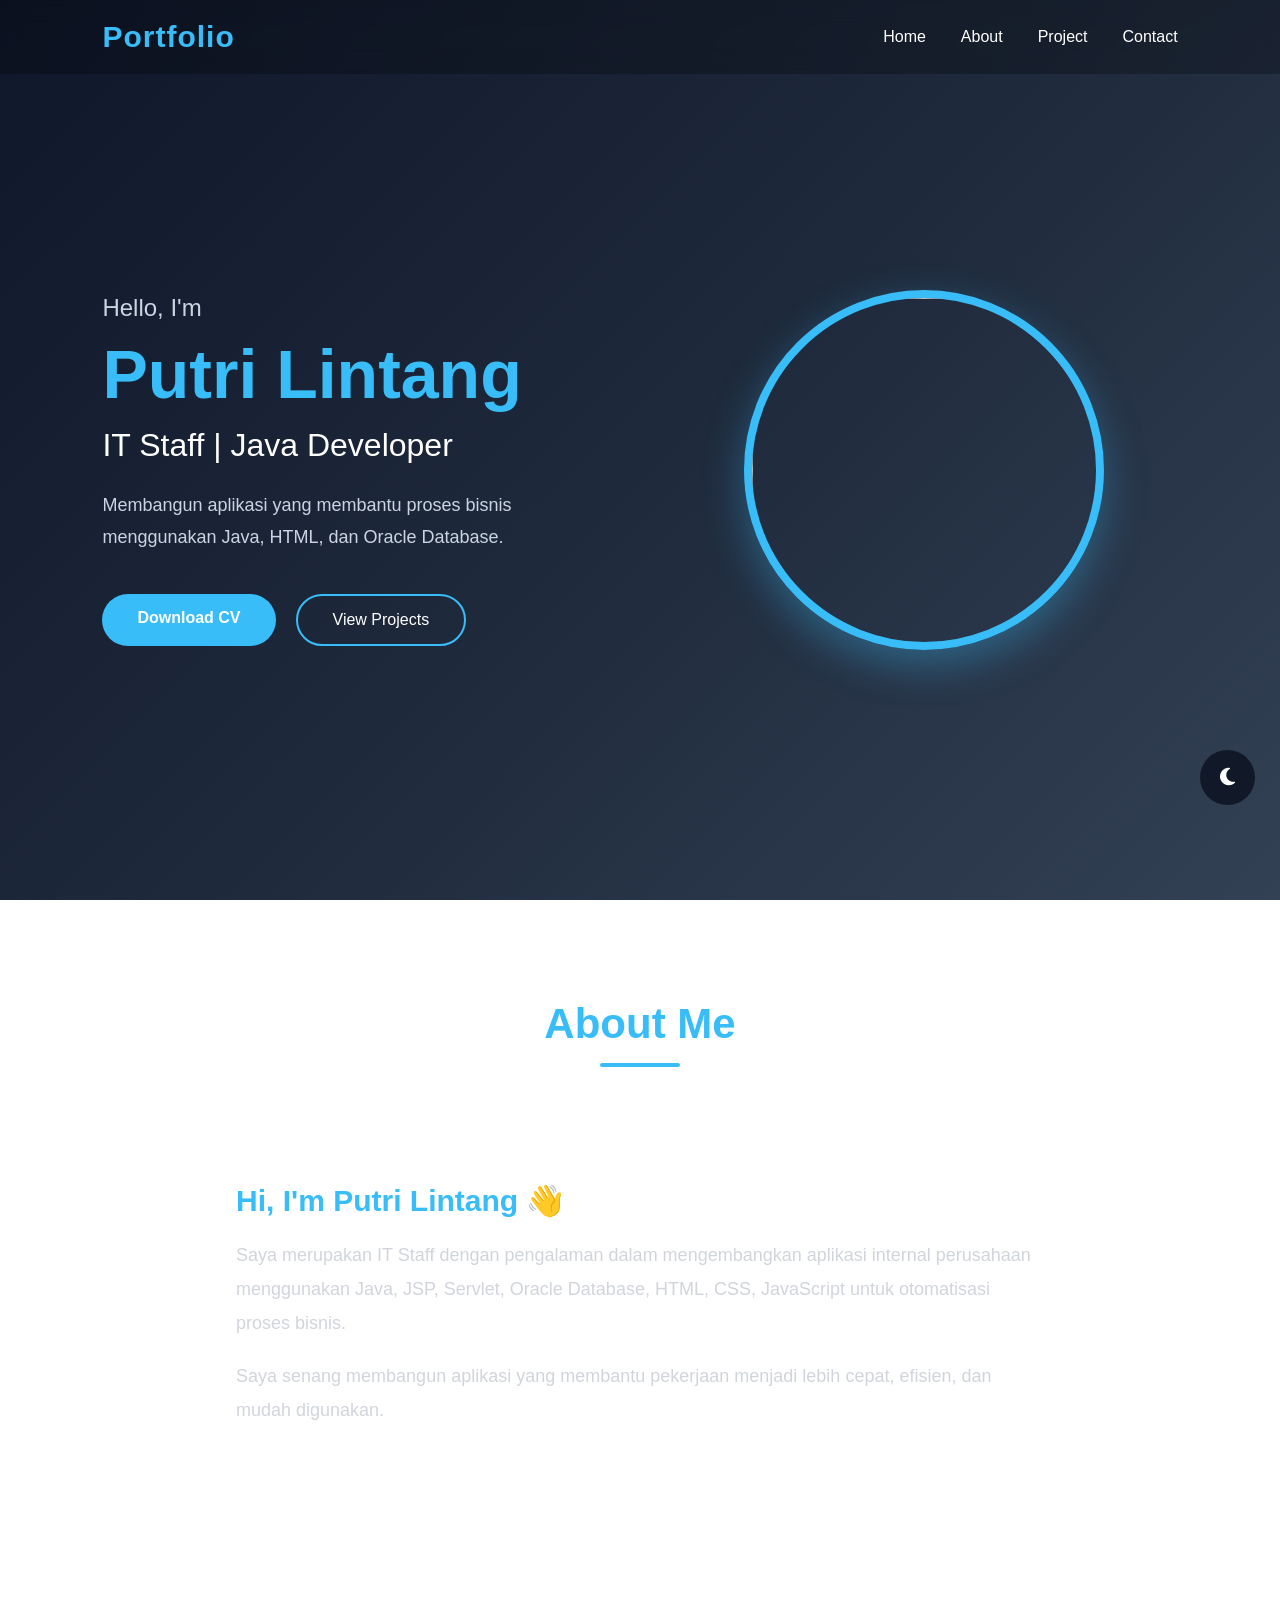
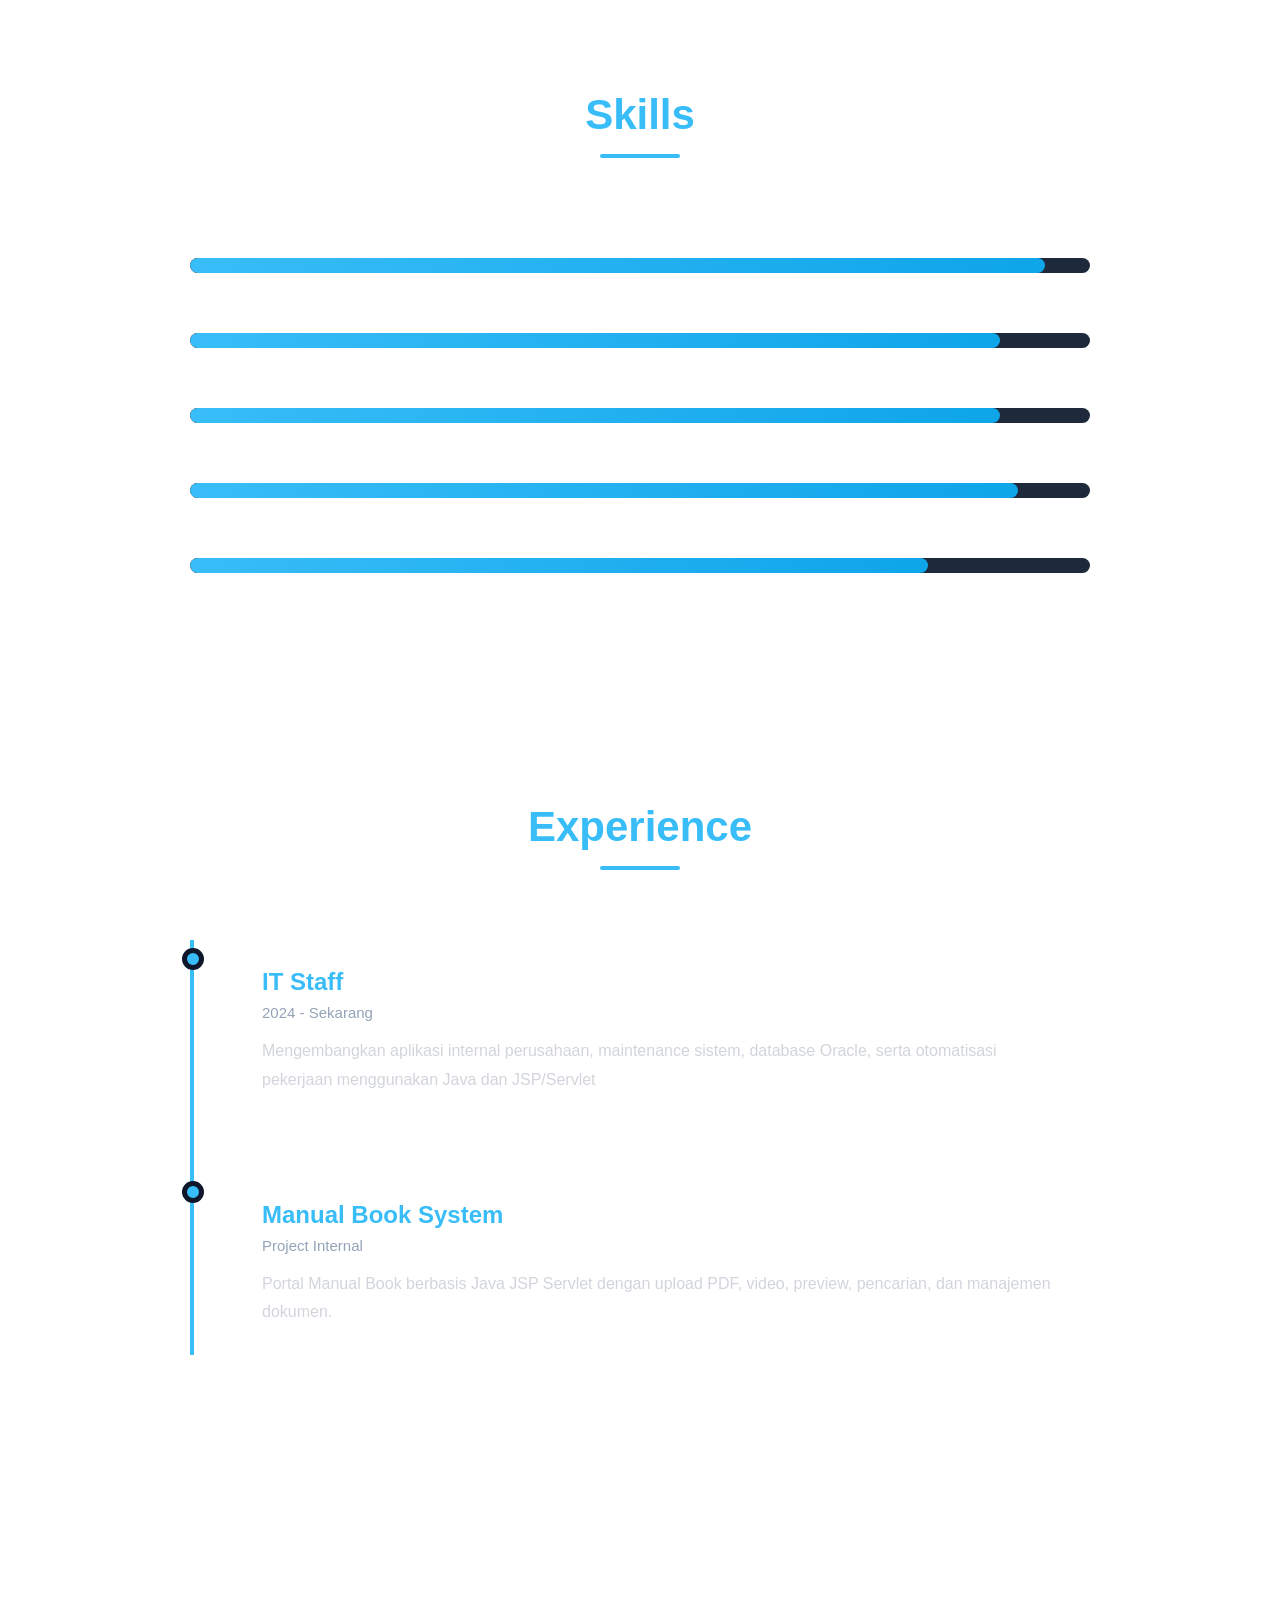
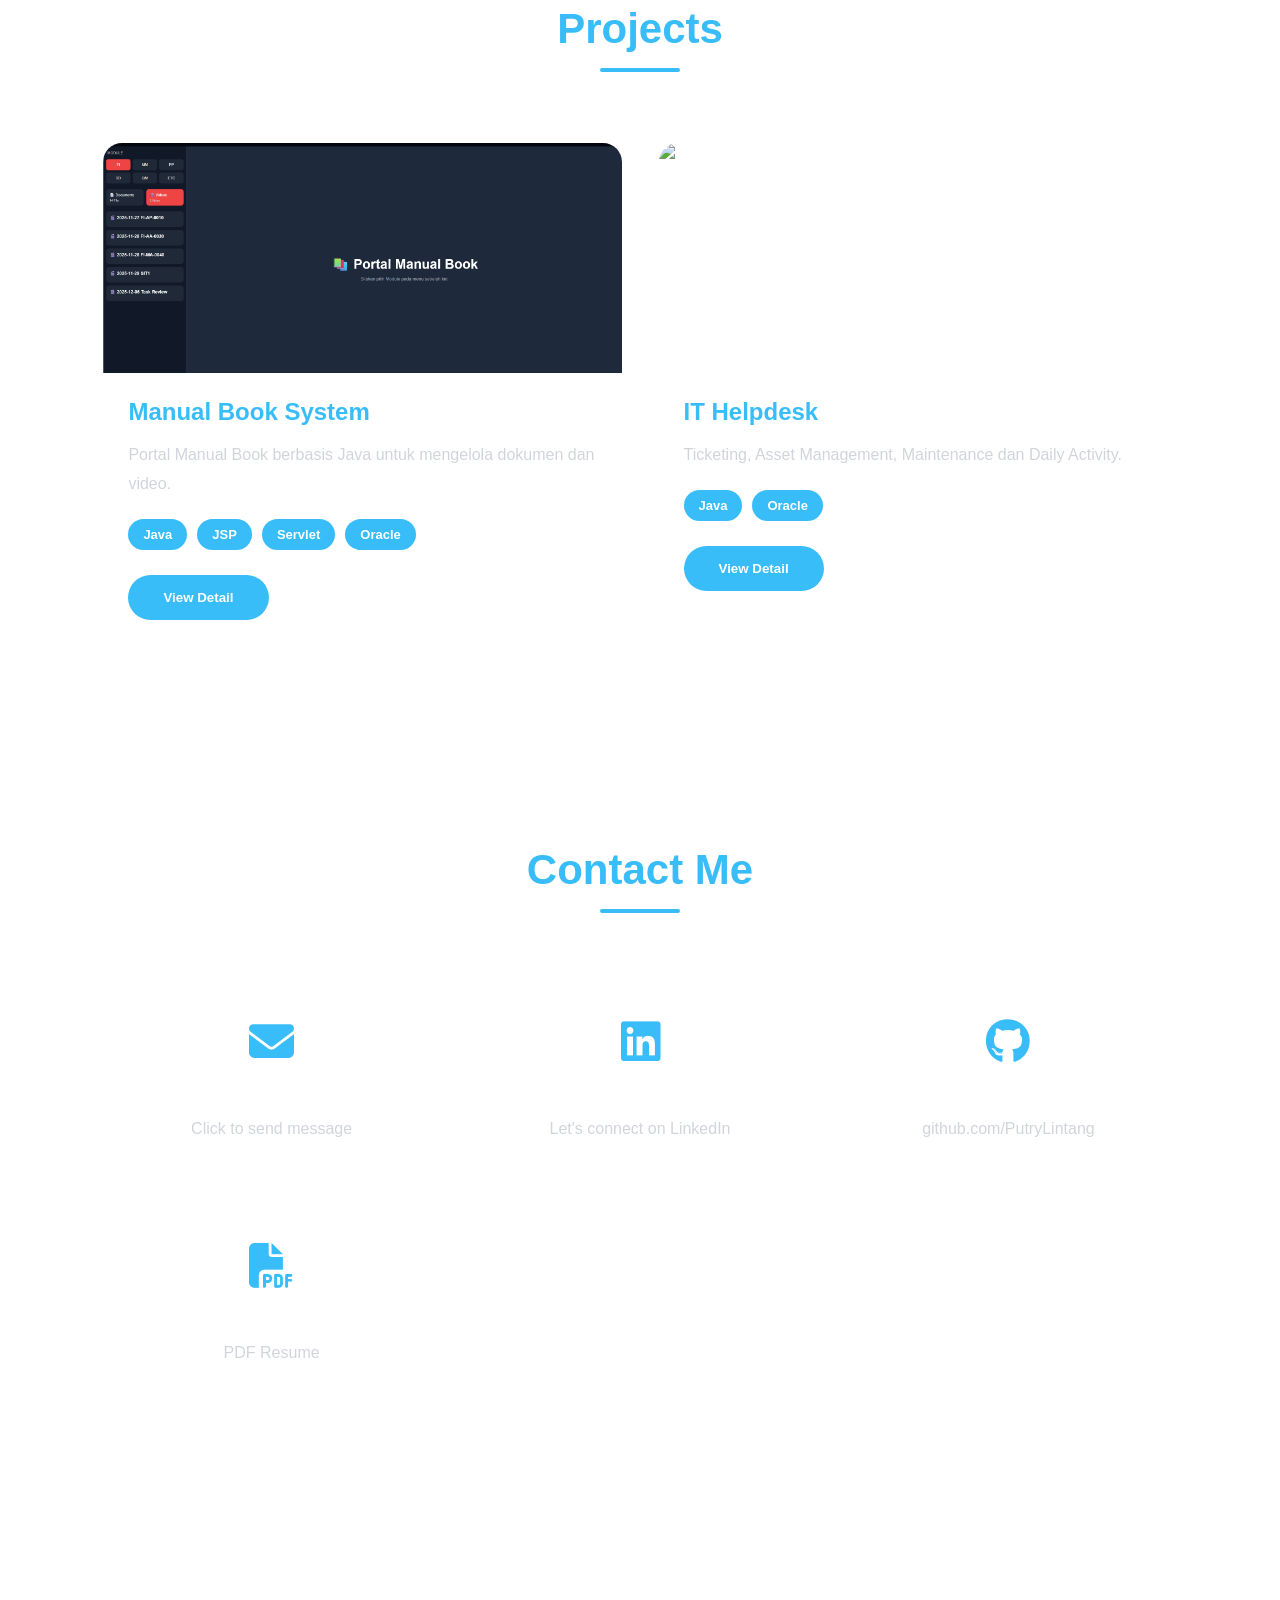
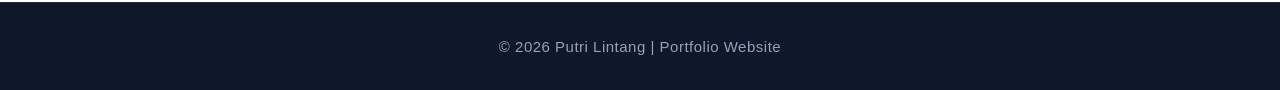
==== index.html @ 08d21b66 "First portfolio upload" ====
<!DOCTYPE html>
<html lang="id">
<head>

<meta charset="UTF-8">
<meta name="viewport" content="width=device-width, initial-scale=1.0">

<title>Putri Lintang | Portfolio</title>

<link rel="stylesheet" href="asset/style.css">

<link
href="https://cdnjs.cloudflare.com/ajax/libs/font-awesome/6.7.2/css/all.min.css"
rel="stylesheet">

</head>

<body>

<!-- NAVBAR -->

<nav>

<div class="logo">

Portfolio

</div>

<ul>

<li><a href="#">Home</a></li>

<li><a href="#about">About</a></li>

<li><a href="#project">Project</a></li>

<li><a href="#contact">Contact</a></li>

</ul>

</nav>

<!-- HERO -->

<section class="hero">

<div class="hero-left">

<h3>Hello, I'm</h3>

<h1>Putri Lintang</h1>

<h2>IT Staff | Java Developer</h2>

<p>

Membangun aplikasi yang membantu proses bisnis
menggunakan Java, HTML, dan Oracle Database.

</p>

<div class="button-group">

<a href="cv/CV_Putri_Lintang.pdf"
class="btn"
download>

Download CV

</a>

<a href="#project"
class="btn-outline">

View Projects

</a>

</div>

</div>

<div class="hero-right">

<img src="images/profile.jpg">

</div>

</section>
<!-- ================= ABOUT ================= -->

<section id="about" class="about">

    <h2 class="section-title">About Me</h2>

    <div class="about-container reveal">

        <div class="about-text">

            <h3>Hi, I'm Putri Lintang 👋</h3>

            <p>
                Saya merupakan IT Staff dengan pengalaman dalam mengembangkan
                aplikasi internal perusahaan menggunakan Java, JSP, Servlet,
                Oracle Database, HTML, CSS, JavaScript untuk
                otomatisasi proses bisnis.
            </p>

            <p>
                Saya senang membangun aplikasi yang membantu pekerjaan menjadi
                lebih cepat, efisien, dan mudah digunakan.
            </p>

        </div>

    </div>

</section>

<!-- ================= SKILLS ================= -->

<section class="skills">

    <h2 class="section-title">Skills</h2>

    <div class="skill-box reveal">

        <div class="skill">

            <span>Java</span>

            <div class="bar">
                <div class="progress java"></div>
            </div>

        </div>

        <div class="skill">

            <span>Oracle Database</span>

            <div class="bar">
                <div class="progress oracle"></div>
            </div>

        </div>

        <div class="skill">

            <span>JSP / Servlet</span>

            <div class="bar">
                <div class="progress jsp"></div>
            </div>

        </div>

        <div class="skill">

            <span>HTML / CSS</span>

            <div class="bar">
                <div class="progress html"></div>
            </div>

        </div>

        <div class="skill">

            <span>JavaScript</span>

            <div class="bar">
                <div class="progress js"></div>
            </div>

        </div>
    </div>

</section>

<!-- ================= EXPERIENCE ================= -->

<section class="experience">

    <h2 class="section-title">Experience</h2>

    <div class="timeline reveal">

        <div class="timeline-item">

            <div class="circle"></div>

            <div class="content">

                <h3>IT Staff</h3>

                <small>2024 - Sekarang</small>

                <p>
                    Mengembangkan aplikasi internal perusahaan,
                    maintenance sistem, database Oracle,
                    serta otomatisasi pekerjaan menggunakan Java dan JSP/Servlet
                </p>

            </div>

        </div>

        <div class="timeline-item">

            <div class="circle"></div>

            <div class="content">

                <h3>Manual Book System</h3>

                <small>Project Internal</small>

                <p>
                    Portal Manual Book berbasis Java JSP Servlet
                    dengan upload PDF, video, preview,
                    pencarian, dan manajemen dokumen.
                </p>

            </div>

        </div>

    </div>

</section>
<!-- ================= PROJECT ================= -->

<section id="project" class="projects">

    <h2 class="section-title">Projects</h2>

    <div class="project-grid">

        <!-- Project 1 -->

        <div class="project-card reveal">

            <img src="project/Portal Manual Book.png" alt="Manual Book">

            <div class="project-content">

                <h3>Manual Book System</h3>

                <p>
                    Portal Manual Book berbasis Java
                    untuk mengelola dokumen dan video.
                </p>

                <div class="tech">

                    <span>Java</span>
                    <span>JSP</span>
                    <span>Servlet</span>
                    <span>Oracle</span>

                </div>

                <button class="btn"
                        onclick="openModal('manual')">

                    View Detail

                </button>

            </div>

        </div>


        <!-- Project 3 -->

        <div class="project-card reveal">

            <img src="images/helpdesk.png" alt="Helpdesk">

            <div class="project-content">

                <h3>IT Helpdesk</h3>

                <p>

                    Ticketing, Asset Management,
                    Maintenance dan Daily Activity.

                </p>

                <div class="tech">

                    <span>Java</span>
                    <span>Oracle</span>

                </div>

                <button class="btn"
                        onclick="openModal('helpdesk')">

                    View Detail

                </button>

            </div>

        </div>

    </div>

</section>
<div id="projectModal" class="modal">

    <div class="modal-content project-modal">

        <span class="close" onclick="closeModal()">&times;</span>

        <h2 id="modalTitle"></h2>

        <img id="modalImage" class="project-image">

    </div>

</div>

<!-- ================= CONTACT ================= -->

<section id="contact" class="contact">

    <h2 class="section-title">Contact Me</h2>

    <div class="contact-container reveal">

        <!-- EMAIL -->

        <div class="contact-card"
             onclick="openContactModal()">

            <i class="fas fa-envelope"></i>

            <h3>Email</h3>

            <p>Click to send message</p>

        </div>

        <!-- HIRE ME -->

        <a href="https://www.linkedin.com/in/Putri Dewi Framita Lintang/"
        target="_blank"
        class="contact-card">

            <i class="fab fa-linkedin"></i>

            <h3>Hire Me</h3>

            <p>Let's connect on LinkedIn</p>

        </a>

        <!-- GITHUB -->

        <a href="https://github.com/PutryLintang"
           target="_blank"
           class="contact-card">

            <i class="fab fa-github"></i>

            <h3>GitHub</h3>

            <p>github.com/PutryLintang</p>

        </a>

        <!-- DOWNLOAD CV -->

        <a href="cv/CV_Putri_Lintang.pdf"
           download
           class="contact-card">

            <i class="fas fa-file-pdf"></i>

            <h3>Download CV</h3>

            <p>PDF Resume</p>

        </a>

    </div>

</section>

<!-- CONTACT MODAL -->

<div id="contactModal" class="modal">

    <div class="modal-content">

        <span class="close" onclick="closeContactModal()">&times;</span>

        <h2>Let's Work Together 🚀</h2>

        <p class="contact-info">
            Have a job opportunity, freelance project, or collaboration in mind?
            I'd be happy to hear from you. Fill out the form below, and I'll get back to you as soon as possible.
        </p>

        <form action="https://formsubmit.co/putrilintang5801@gmail.com"
              method="POST">

            <!-- FormSubmit -->

            <input type="hidden"
                   name="_captcha"
                   value="false">

            <input type="hidden"
                   name="_subject"
                   value="New Portfolio Contact">

            <input type="hidden"
                   name="_template"
                   value="table">

            <!--<input type="hidden"
                   name="_next"
                   value="thankyou.html"> -->

            <!-- Contact -->

            <input
                type="text"
                name="name"
                placeholder="Full Name"
                required>

            <input
                type="text"
                name="company"
                placeholder="Company Name">

            <input
                type="text"
                name="position"
                placeholder="Job Title">

            <input
                type="email"
                name="email"
                placeholder="Business Email"
                required>

            <input
                type="tel"
                name="phone"
                placeholder="Phone Number">

            <input
                type="text"
                name="subject"
                placeholder="Subject"
                required>

            <textarea
                name="message"
                rows="6"
                placeholder="Tell me about your project or opportunity..."
                required></textarea>

            <button
                type="submit"
                class="btn">
                <i class="fas fa-paper-plane"></i>
                Send Message

            </button>

        </form>

    </div>

</div>

<footer>

    <p>
        © 2026 Putri Lintang | Portfolio Website
    </p>

</footer>

<button id="topBtn">

<i class="fas fa-arrow-up"></i>

</button>

<button id="darkBtn">

<i class="fas fa-moon"></i>

</button>

<script src="js/script.js"></script>

</body>

</html>
---- asset/style.css ----
/* ======================================================
   RESET
====================================================== */

*{
    margin:0;
    padding:0;
    box-sizing:border-box;
    font-family:"Segoe UI",Arial,Helvetica,sans-serif;
}

html{
    scroll-behavior:smooth;
}

body{

    background:linear-gradient(135deg,#0f172a,#1e293b,#334155);
    background-attachment:fixed;
    color:#ffffff;

    min-height:100vh;

    overflow-x:hidden;

    opacity:0;
    transition:opacity .8s ease;

}


/* ======================================================
   SCROLLBAR
====================================================== */

::-webkit-scrollbar{

    width:10px;

}

::-webkit-scrollbar-track{

    background:#0f172a;

}

::-webkit-scrollbar-thumb{

    background:#38bdf8;
    border-radius:20px;

}

::-webkit-scrollbar-thumb:hover{

    background:#0ea5e9;

}


/* ======================================================
   NAVBAR
====================================================== */

nav{

    position:fixed;

    top:0;
    left:0;

    width:100%;

    padding:20px 8%;

    display:flex;

    justify-content:space-between;

    align-items:center;

    background:rgba(15,23,42,.45);

    backdrop-filter:blur(12px);

    transition:.4s;

    z-index:999;

}

.logo{

    font-size:30px;

    font-weight:bold;

    color:#38bdf8;

    letter-spacing:1px;

}

nav ul{

    display:flex;

    list-style:none;

    gap:35px;

}

nav ul li a{

    color:#ffffff;

    text-decoration:none;

    font-size:16px;

    font-weight:500;

    transition:.3s;

    position:relative;

}

nav ul li a::after{

    content:"";

    position:absolute;

    left:0;

    bottom:-6px;

    width:0;

    height:2px;

    background:#38bdf8;

    transition:.3s;

}

nav ul li a:hover{

    color:#38bdf8;

}

nav ul li a:hover::after{

    width:100%;

}


/* ======================================================
   HERO
====================================================== */

.hero{

    min-height:100vh;

    display:flex;

    align-items:center;

    justify-content:space-between;

    gap:60px;

    padding:120px 8% 80px;

}

.hero-left{

    flex:1;

}

.hero-left h3{

    font-size:24px;

    font-weight:400;

    margin-bottom:15px;

    color:#cbd5e1;

}

.hero-left h1{

    font-size:68px;

    color:#38bdf8;

    margin-bottom:15px;

    line-height:1.1;

}

.hero-left h2{

    font-size:32px;

    font-weight:300;

    margin-bottom:25px;

    color:#ffffff;

}

.hero-left p{

    font-size:18px;

    line-height:1.8;

    color:#cbd5e1;

    margin-bottom:40px;

    max-width:650px;

}


/* ======================================================
   BUTTON
====================================================== */

.button-group{

    display:flex;

    gap:20px;

    flex-wrap:wrap;

}

.btn{

    display:inline-block;

    padding:15px 35px;

    background:#38bdf8;

    color:white;

    text-decoration:none;

    border:none;

    border-radius:50px;

    cursor:pointer;

    font-weight:600;

    transition:.35s;

}

.btn:hover{

    transform:translateY(-5px);

    box-shadow:0 12px 30px rgba(56,189,248,.45);

}

.btn-outline{

    display:inline-block;

    padding:15px 35px;

    border:2px solid #38bdf8;

    color:white;

    text-decoration:none;

    border-radius:50px;

    transition:.35s;

}

.btn-outline:hover{

    background:#38bdf8;

    transform:translateY(-5px);

}


/* ======================================================
   PROFILE PHOTO
====================================================== */

.hero-right{

    flex:1;

    display:flex;

    justify-content:center;

    align-items:center;

}

.hero-right img{

    width:360px;

    height:360px;

    object-fit:cover;

    border-radius:50%;

    border:8px solid #38bdf8;

    box-shadow:0 15px 40px rgba(56,189,248,.35);

    animation:float 4s ease-in-out infinite;

}


/* ======================================================
   FLOAT ANIMATION
====================================================== */

@keyframes float{

    0%{

        transform:translateY(0);

    }

    50%{

        transform:translateY(-12px);

    }

    100%{

        transform:translateY(0);

    }

}


/* ======================================================
   RESPONSIVE
====================================================== */

@media(max-width:900px){

    nav{

        padding:18px 20px;

    }

    nav ul{

        display:none;

    }

    .hero{

        flex-direction:column-reverse;

        text-align:center;

        justify-content:center;

        gap:40px;

        padding:120px 20px 60px;

    }

    .hero-left{

        width:100%;

    }

    .hero-left h1{

        font-size:46px;

    }

    .hero-left h2{

        font-size:24px;

    }

    .hero-left p{

        margin:auto;

        margin-bottom:35px;

    }

    .button-group{

        justify-content:center;

    }

    .hero-right img{

        width:240px;

        height:240px;

    }

}
/* ======================================================
   SECTION
====================================================== */

section{

    padding:100px 8%;

}

.section-title{

    text-align:center;

    font-size:42px;

    color:#38bdf8;

    margin-bottom:70px;

    position:relative;

    font-weight:bold;

}

.section-title::after{

    content:"";

    width:80px;

    height:4px;

    background:#38bdf8;

    display:block;

    margin:15px auto 0;

    border-radius:10px;

}


/* ======================================================
   ABOUT
====================================================== */

.about-container{

    display:flex;

    justify-content:center;

    align-items:center;

}

.about-text{

    max-width:900px;

    background:rgba(255,255,255,.05);

    backdrop-filter:blur(12px);

    border:1px solid rgba(255,255,255,.08);

    border-radius:20px;

    padding:45px;

    transition:.4s;

}

.about-text:hover{

    transform:translateY(-8px);

    box-shadow:0 15px 35px rgba(0,0,0,.35);

}

.about-text h3{

    font-size:30px;

    margin-bottom:20px;

    color:#38bdf8;

}

.about-text p{

    font-size:18px;

    line-height:1.9;

    color:#d1d5db;

    margin-bottom:18px;

}


/* ======================================================
   SKILLS
====================================================== */

.skill-box{

    max-width:900px;

    margin:auto;

}

.skill{

    margin-bottom:30px;

}

.skill span{

    display:flex;

    justify-content:space-between;

    font-weight:bold;

    margin-bottom:10px;

    font-size:17px;

}

.bar{

    width:100%;

    height:15px;

    background:#1e293b;

    border-radius:30px;

    overflow:hidden;

}

.progress{

    height:100%;

    border-radius:30px;

    background:linear-gradient(90deg,#38bdf8,#0ea5e9);

    transition:width 2s ease;

}

/* Skill Percentage */

.java{

    width:95%;

}

.oracle{

    width:90%;

}

.jsp{

    width:90%;

}

.html{

    width:92%;

}

.js{

    width:82%;

}

.python{

    width:85%;

}


/* ======================================================
   EXPERIENCE
====================================================== */

.timeline{

    max-width:900px;

    margin:auto;

    position:relative;

    padding-left:40px;

    border-left:4px solid #38bdf8;

}

.timeline-item{

    position:relative;

    margin-bottom:50px;

}

.circle{

    position:absolute;

    left:-52px;

    top:8px;

    width:22px;

    height:22px;

    border-radius:50%;

    background:#38bdf8;

    border:5px solid #0f172a;

}

.content{

    background:rgba(255,255,255,.05);

    backdrop-filter:blur(10px);

    border-radius:18px;

    padding:28px;

    transition:.35s;

}

.content:hover{

    transform:translateX(10px);

    box-shadow:0 15px 35px rgba(0,0,0,.3);

}

.content h3{

    font-size:24px;

    margin-bottom:8px;

    color:#38bdf8;

}

.content small{

    color:#94a3b8;

    font-size:15px;

}

.content p{

    margin-top:15px;

    line-height:1.8;

    color:#d1d5db;

}


/* ======================================================
   SCROLL REVEAL
====================================================== */

.reveal{

    opacity:0;

    transform:translateY(60px);

    transition:all 1s ease;

}

.reveal.active{

    opacity:1;

    transform:translateY(0);

}


/* ======================================================
   RESPONSIVE
====================================================== */

@media(max-width:768px){

    section{

        padding:80px 20px;

    }

    .section-title{

        font-size:34px;

    }

    .about-text{

        padding:30px;

    }

    .about-text h3{

        font-size:26px;

    }

    .about-text p{

        font-size:16px;

    }

    .timeline{

        padding-left:25px;

    }

    .circle{

        left:-37px;

    }

}
/* ======================================================
   PROJECT
====================================================== */

.project-grid{

    display:grid;

    grid-template-columns:repeat(auto-fit,minmax(340px,1fr));

    gap:35px;

}

.project-card{

    background:rgba(255,255,255,.05);

    backdrop-filter:blur(12px);

    border-radius:20px;

    overflow:hidden;

    transition:.4s;

    border:1px solid rgba(255,255,255,.08);

}

.project-card:hover{

    transform:translateY(-12px);

    box-shadow:0 20px 40px rgba(0,0,0,.35);

}

.project-card img{

    width:100%;

    height:230px;

    object-fit:cover;

    transition:.4s;

}

.project-card:hover img{

    transform:scale(1.05);

}

.project-content{

    padding:25px;

}

.project-content h3{

    color:#38bdf8;

    margin-bottom:15px;

    font-size:24px;

}

.project-content p{

    color:#d1d5db;

    line-height:1.8;

    margin-bottom:20px;

}

.tech{

    display:flex;

    flex-wrap:wrap;

    gap:10px;

    margin-bottom:25px;

}

.tech span{

    background:#38bdf8;

    color:white;

    padding:8px 15px;

    border-radius:50px;

    font-size:13px;

    font-weight:600;

}


/* ======================================================
   PROJECT MODAL
====================================================== */

.modal{

    display:none;

    position:fixed;

    left:0;

    top:0;

    width:100%;

    height:100%;

    background:rgba(0,0,0,.80);

    backdrop-filter:blur(8px);

    z-index:9999;

    overflow:auto;

}

.project-modal{

    width:90%;

    max-width:1200px;

    margin:40px auto;

    background:#111827;

    border-radius:20px;

    padding:30px;

    animation:popup .35s ease;

    text-align:center;

}

.project-modal h2{

    color:#38bdf8;

    margin-bottom:25px;

    font-size:34px;

}

.project-image{

    display:block;

    width:100%;

    max-height:700px;

    object-fit:contain;

    margin:auto;

    border-radius:15px;

    box-shadow:0 20px 45px rgba(0,0,0,.5);

}

.close{

    float:right;

    color:white;

    font-size:40px;

    cursor:pointer;

    transition:.3s;

}

.close:hover{

    color:#38bdf8;

    transform:rotate(90deg);

}

@keyframes popup{

    from{

        opacity:0;

        transform:scale(.85);

    }

    to{

        opacity:1;

        transform:scale(1);

    }

}


/* ======================================================
   CONTACT
====================================================== */

.contact-container{

    display:grid;

    grid-template-columns:repeat(auto-fit,minmax(250px,1fr));

    gap:30px;

}

.contact-card{

    display:block;

    text-decoration:none;

    color:white;

    background:rgba(255,255,255,.05);

    backdrop-filter:blur(12px);

    border-radius:20px;

    padding:35px;

    text-align:center;

    cursor:pointer;

    transition:.35s;

    border:1px solid rgba(255,255,255,.08);

}

.contact-card:hover{

    transform:translateY(-10px);

    box-shadow:0 20px 40px rgba(0,0,0,.35);

}

.contact-card i{

    font-size:45px;

    color:#38bdf8;

    margin-bottom:20px;

}

.contact-card h3{

    margin-bottom:10px;

}

.contact-card p{

    color:#d1d5db;

    line-height:1.6;

}


/* ======================================================
   CONTACT MODAL
====================================================== */

.modal-content{

    width:90%;

    max-width:650px;

    margin:50px auto;

    background:#1e293b;

    padding:35px;

    border-radius:20px;

    color:white;

    animation:popup .35s ease;

}

.modal-content h2{

    text-align:center;

    color:#38bdf8;

    margin-bottom:15px;

}

.contact-info{

    text-align:center;

    color:#cbd5e1;

    line-height:1.8;

    margin-bottom:30px;

}

.modal input,
.modal textarea{

    width:100%;

    padding:15px;

    margin-bottom:18px;

    border:1px solid #334155;

    background:#0f172a;

    color:white;

    border-radius:10px;

    font-size:15px;

    outline:none;

    transition:.3s;

}

.modal input:focus,
.modal textarea:focus{

    border-color:#38bdf8;

    box-shadow:0 0 12px rgba(56,189,248,.35);

}

.modal textarea{

    resize:vertical;

    min-height:140px;

}

.modal button{

    width:100%;

    margin-top:15px;

}


/* ======================================================
   RESPONSIVE
====================================================== */

@media(max-width:768px){

    .project-grid{

        grid-template-columns:1fr;

    }

    .project-modal{

        width:95%;

        padding:20px;

    }

    .project-modal h2{

        font-size:26px;

    }

    .modal-content{

        width:95%;

        padding:25px;

    }

}
/* ======================================================
   FOOTER
====================================================== */

footer{

    margin-top:100px;

    padding:35px 20px;

    text-align:center;

    background:#0f172a;

    border-top:1px solid rgba(255,255,255,.08);

}

footer p{

    color:#94a3b8;

    font-size:15px;

    letter-spacing:.5px;

}


/* ======================================================
   BACK TO TOP
====================================================== */

#topBtn{

    position:fixed;

    right:25px;

    bottom:25px;

    width:55px;

    height:55px;

    border:none;

    border-radius:50%;

    background:#38bdf8;

    color:white;

    cursor:pointer;

    display:none;

    font-size:20px;

    transition:.3s;

    box-shadow:0 10px 25px rgba(56,189,248,.35);

    z-index:999;

}

#topBtn:hover{

    transform:translateY(-6px);

    box-shadow:0 15px 30px rgba(56,189,248,.5);

}


/* ======================================================
   DARK MODE BUTTON
====================================================== */

#darkBtn{

    position:fixed;

    right:25px;

    bottom:95px;

    width:55px;

    height:55px;

    border:none;

    border-radius:50%;

    background:#111827;

    color:white;

    cursor:pointer;

    font-size:20px;

    transition:.3s;

    z-index:999;

}

#darkBtn:hover{

    transform:rotate(25deg);

    background:#38bdf8;

}


/* ======================================================
   LIGHT MODE
====================================================== */

body.light{

    background:#f5f7fb;

    color:#1e293b;

}

body.light nav{

    background:rgba(255,255,255,.95);

}

body.light nav a{

    color:#1e293b;

}

body.light .logo{

    color:#0ea5e9;

}

body.light .about-text,
body.light .content,
body.light .project-card,
body.light .contact-card,
body.light .modal-content,
body.light .project-modal{

    background:#ffffff;

    color:#1e293b;

    border:1px solid #e5e7eb;

}

body.light .project-content p,
body.light .about-text p,
body.light .content p,
body.light .contact-card p{

    color:#475569;

}

body.light footer{

    background:#e2e8f0;

}

body.light footer p{

    color:#475569;

}


/* ======================================================
   IMAGE EFFECT
====================================================== */

img{

    max-width:100%;

    display:block;

}

.project-card img{

    transition:.5s;

}

.project-card:hover img{

    transform:scale(1.06);

}


/* ======================================================
   BUTTON EFFECT
====================================================== */

.btn,
.btn-outline{

    transition:.35s;

}

.btn:active,
.btn-outline:active{

    transform:scale(.97);

}


/* ======================================================
   CARD EFFECT
====================================================== */

.project-card,
.contact-card,
.about-text,
.content{

    transition:.35s;

}

.project-card:hover,
.contact-card:hover,
.about-text:hover,
.content:hover{

    box-shadow:0 20px 45px rgba(0,0,0,.35);

}


/* ======================================================
   LOADING EFFECT
====================================================== */

.fade-in{

    animation:fadeIn 1s ease;

}

@keyframes fadeIn{

    from{

        opacity:0;

    }

    to{

        opacity:1;

    }

}


/* ======================================================
   SECTION SPACING
====================================================== */

.projects,
.contact,
.skills,
.about,
.experience{

    scroll-margin-top:100px;

}


/* ======================================================
   RESPONSIVE TABLET
====================================================== */

@media(max-width:992px){

    .hero{

        gap:40px;

    }

    .project-grid{

        grid-template-columns:repeat(auto-fit,minmax(300px,1fr));

    }

}


/* ======================================================
   RESPONSIVE MOBILE
====================================================== */

@media(max-width:768px){

    section{

        padding:80px 25px;

    }

    .section-title{

        font-size:32px;

    }

    .hero-left h1{

        font-size:42px;

    }

    .hero-left h2{

        font-size:24px;

    }

    .hero-left p{

        font-size:16px;

    }

    .button-group{

        flex-direction:column;

        align-items:center;

    }

    .btn,
    .btn-outline{

        width:220px;

        text-align:center;

    }

    .project-content{

        padding:20px;

    }

    .contact-card{

        padding:25px;

    }

    .modal-content{

        padding:25px;

    }

}


/* ======================================================
   SMALL MOBILE
====================================================== */

@media(max-width:480px){

    .hero-right img{

        width:200px;

        height:200px;

    }

    .hero-left h1{

        font-size:34px;

    }

    .hero-left h2{

        font-size:20px;

    }

    .section-title{

        font-size:28px;

    }

}


/* ======================================================
   SELECTION COLOR
====================================================== */

::selection{

    background:#38bdf8;

    color:white;

}
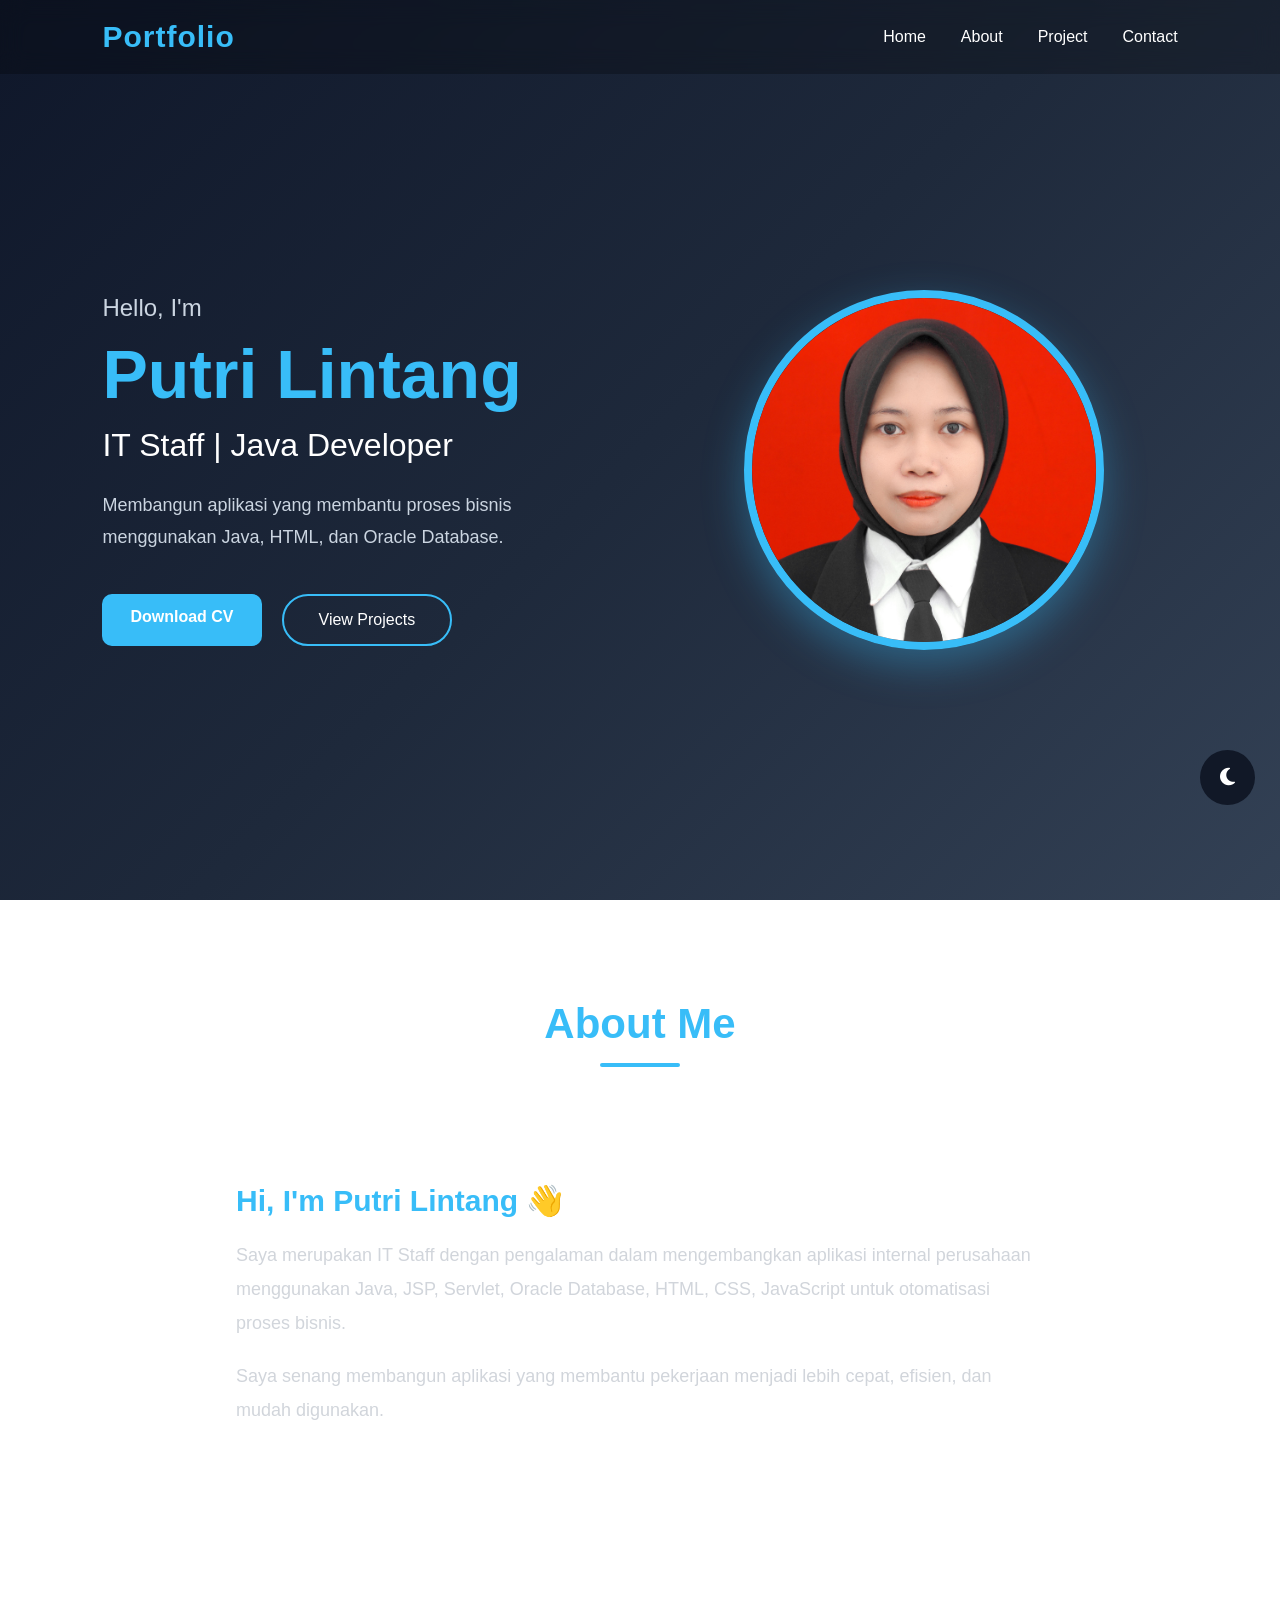
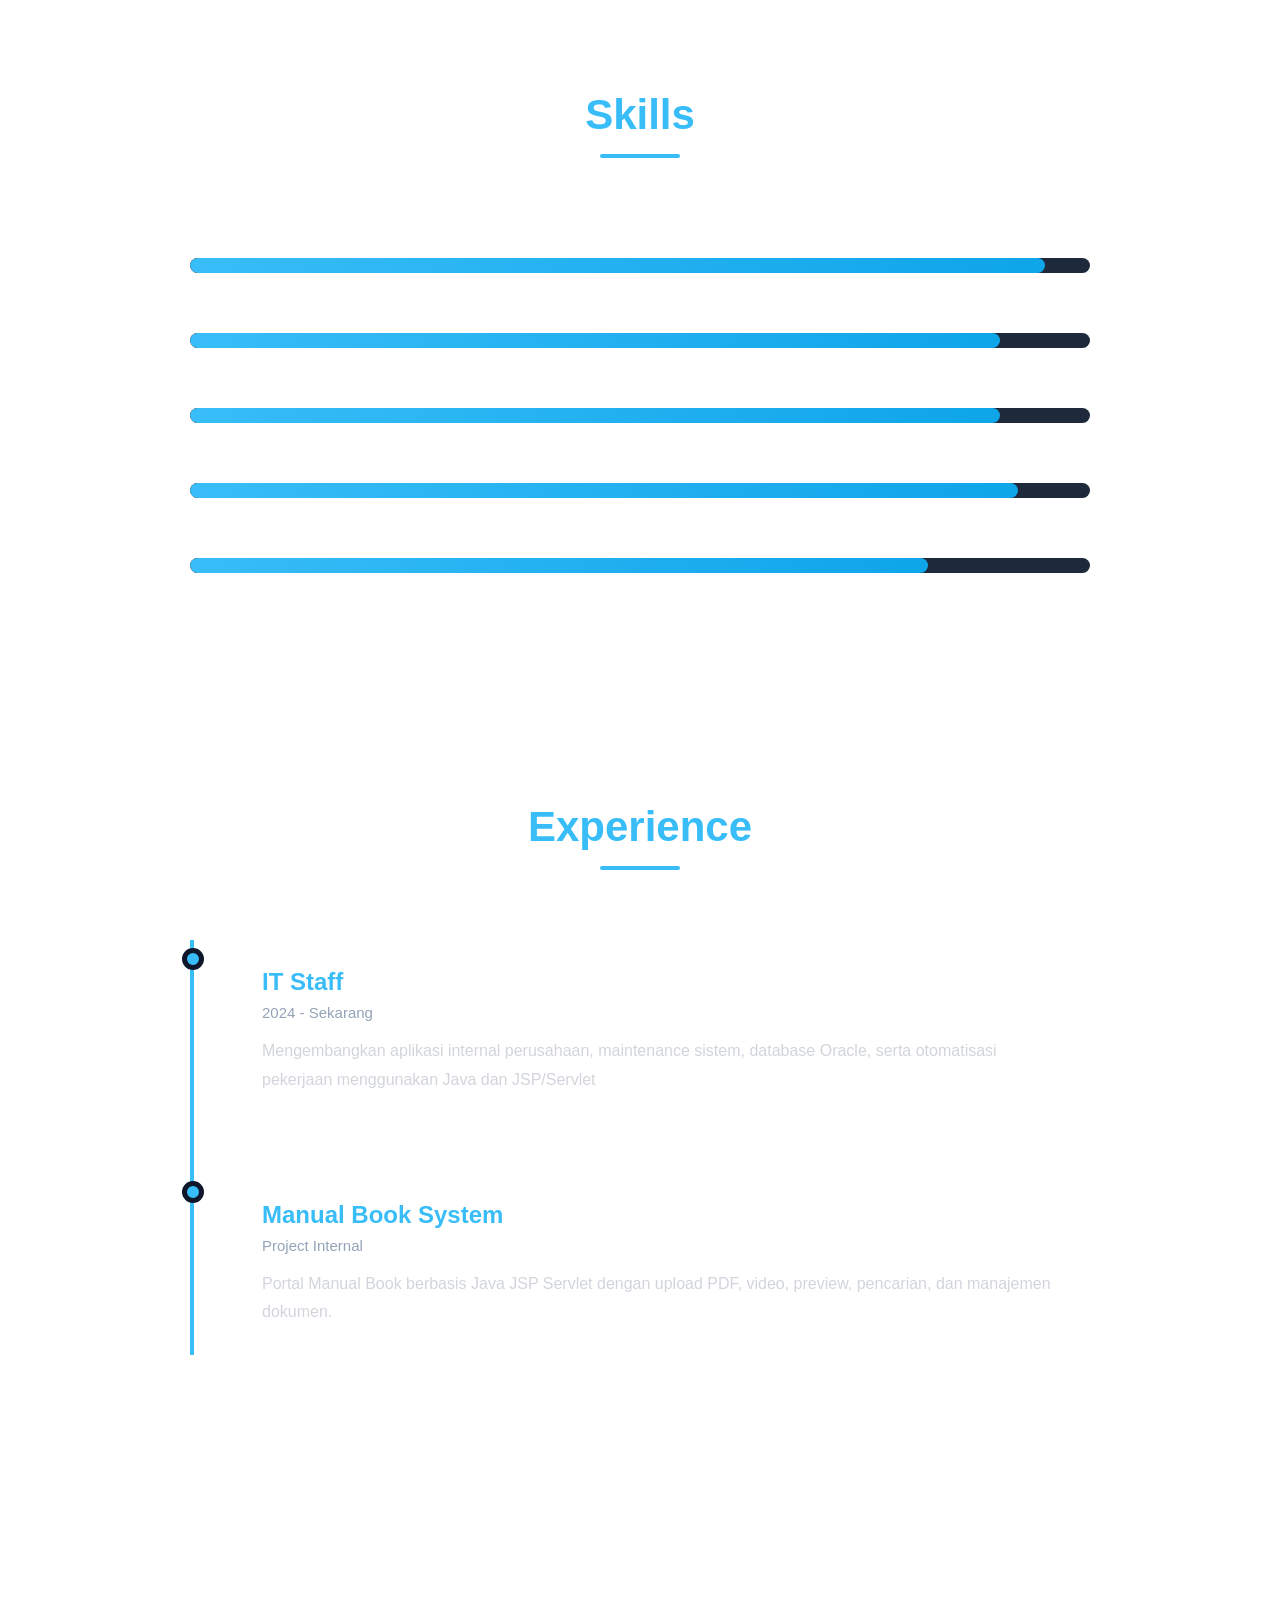
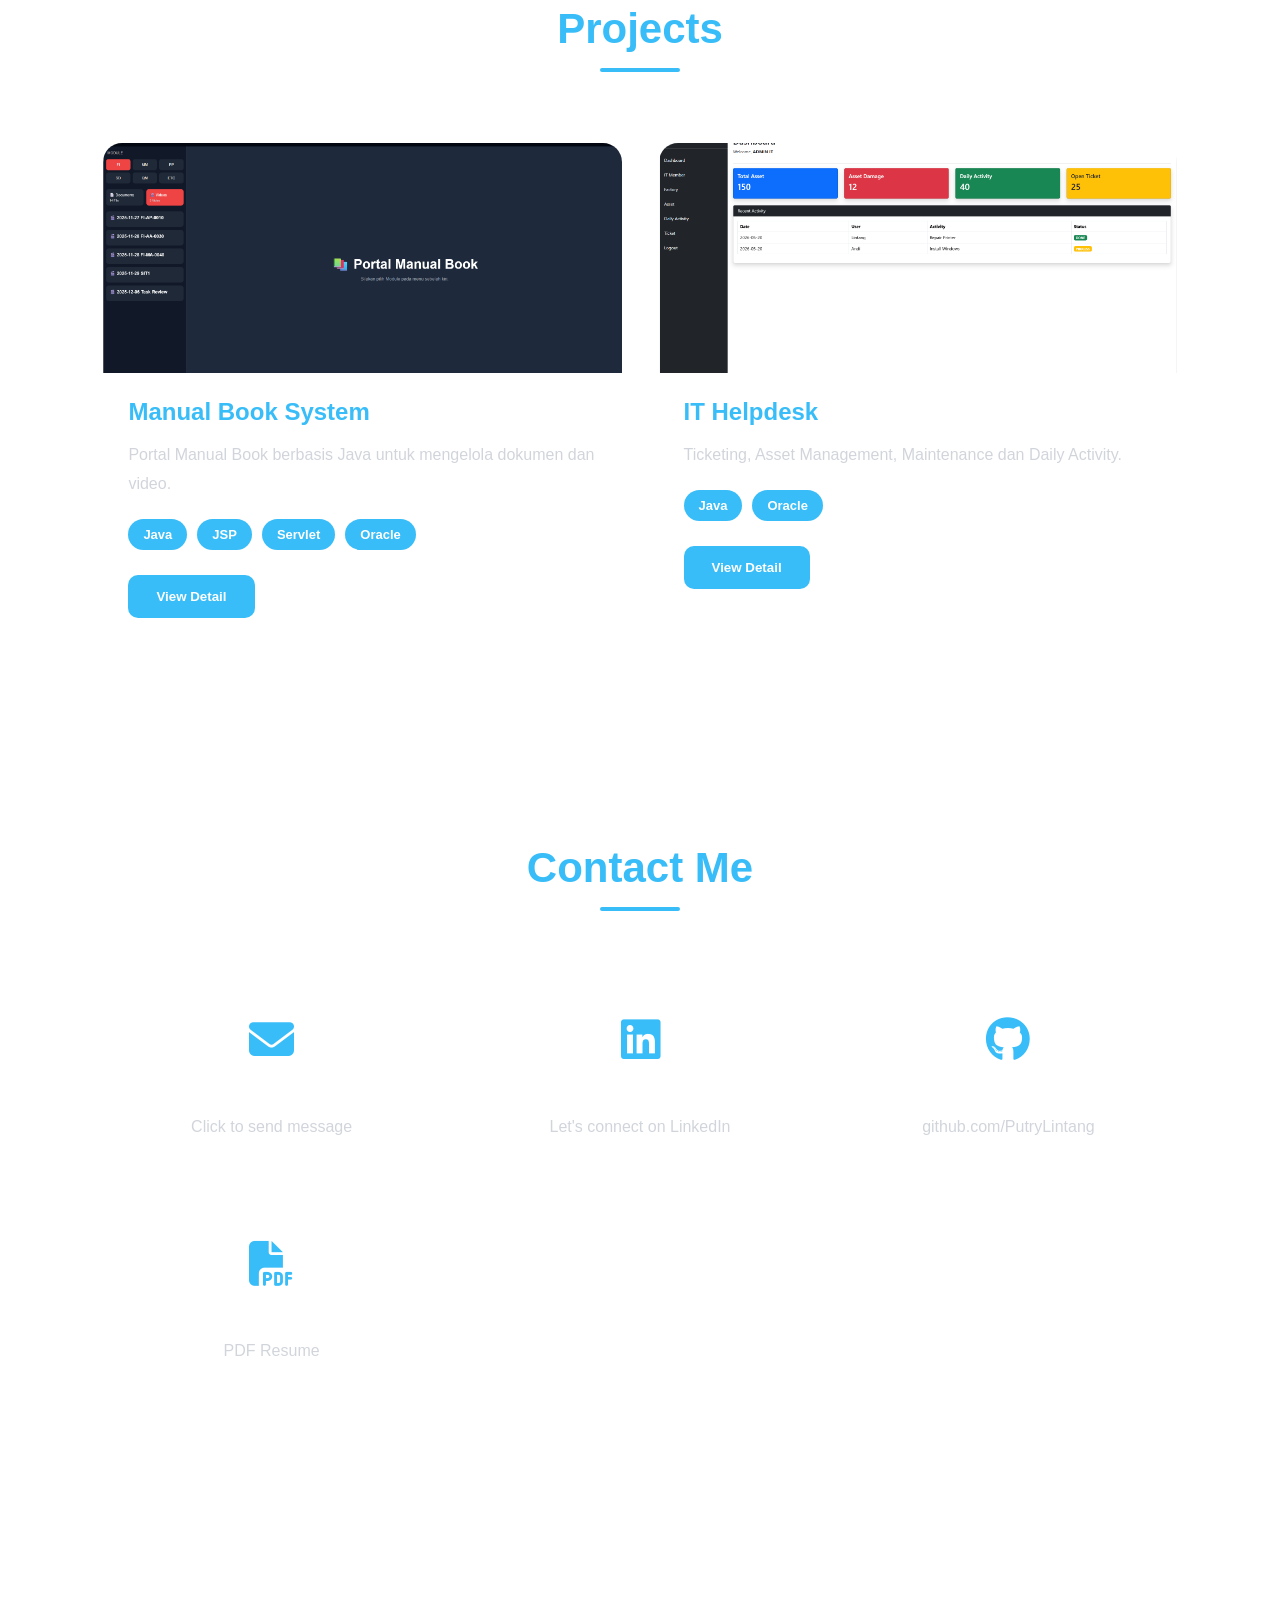
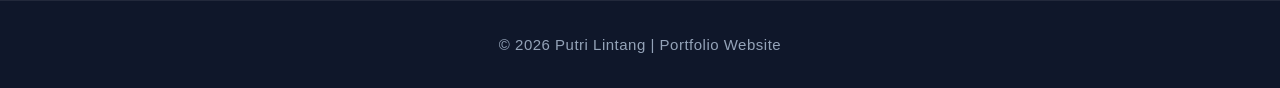
==== commit f45df3ea: "upload portofolio" ====
--- a/index.html
+++ b/index.html
@@ -62,7 +62,7 @@
 
 <div class="button-group">
 
-<a href="cv/CV_Putri_Lintang.pdf"
+<a href="cv/CV Putri.pdf"
 class="btn"
 download>
 
@@ -83,7 +83,7 @@
 
 <div class="hero-right">
 
-<img src="images/profile.jpg">
+<img src="foto/Putri Lintang.jpg.jpeg">
 
 </div>
 
@@ -274,11 +274,11 @@
         </div>
 
 
-        <!-- Project 3 -->
+        <!-- Project 2 -->
 
         <div class="project-card reveal">
 
-            <img src="images/helpdesk.png" alt="Helpdesk">
+            <img src="project/IT Helpdesk.png" alt="Helpdesk">
 
             <div class="project-content">
 
@@ -377,7 +377,7 @@
 
         <!-- DOWNLOAD CV -->
 
-        <a href="cv/CV_Putri_Lintang.pdf"
+        <a href="cv/CV Putri.pdf"
            download
            class="contact-card">
 
@@ -405,7 +405,8 @@
 
         <p class="contact-info">
             Have a job opportunity, freelance project, or collaboration in mind?
-            I'd be happy to hear from you. Fill out the form below, and I'll get back to you as soon as possible.
+            I'd be happy to hear from you. Fill out the form below, 
+            and I'll get back to you as soon as possible.
         </p>
 
         <form action="https://formsubmit.co/putrilintang5801@gmail.com"
@@ -425,9 +426,9 @@
                    name="_template"
                    value="table">
 
-            <!--<input type="hidden"
+            <input type="hidden"
                    name="_next"
-                   value="thankyou.html"> -->
+                   value="thankyou.html">
 
             <!-- Contact -->
 
--- a/asset/style.css
+++ b/asset/style.css
@@ -330,18 +330,14 @@
 .hero-right img{
 
     width:360px;
-
     height:360px;
 
     object-fit:cover;
+    object-position:center top;
 
     border-radius:50%;
-
     border:8px solid #38bdf8;
-
     box-shadow:0 15px 40px rgba(56,189,248,.35);
-
-    animation:float 4s ease-in-out infinite;
 
 }
 
@@ -1690,4 +1686,19 @@
 
     color:white;
 
+}
+.btn{
+    display:inline-block;
+    padding:14px 28px;
+    background:#38bdf8;
+    color:white;
+    text-decoration:none;
+    border-radius:10px;
+    font-weight:bold;
+    transition:.3s;
+}
+
+.btn:hover{
+    background:#0ea5e9;
+    transform:translateY(-2px);
 }
